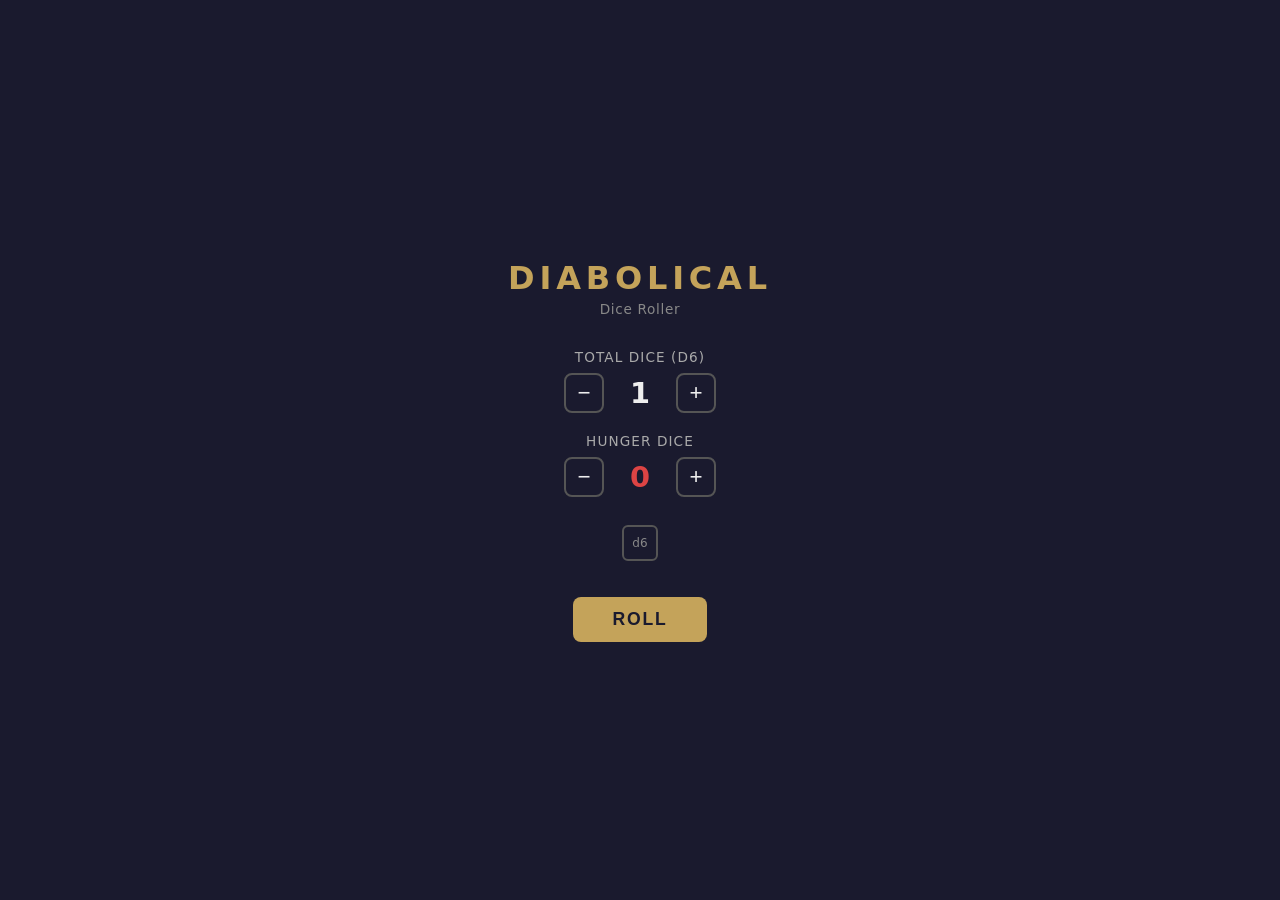
==== index.html @ 196e51a2 "Add TTRPG dice roller app Single-page dice roller with support for up to 10d6 with configurable hung" ====
<!DOCTYPE html>
<html lang="en">
<head>
<meta charset="UTF-8">
<meta name="viewport" content="width=device-width, initial-scale=1.0">
<title>DIABOLICAL - Dice Roller</title>
<style>
  *, *::before, *::after { box-sizing: border-box; margin: 0; padding: 0; }

  body {
    font-family: 'Segoe UI', system-ui, sans-serif;
    background: #1a1a2e;
    color: #eee;
    min-height: 100vh;
    display: flex;
    flex-direction: column;
    align-items: center;
    justify-content: center;
    padding: 1rem;
  }

  h1 {
    font-size: 2rem;
    letter-spacing: 0.15em;
    text-transform: uppercase;
    margin-bottom: 0.25rem;
    color: #c4a35a;
  }

  .subtitle {
    font-size: 0.85rem;
    color: #888;
    margin-bottom: 2rem;
    letter-spacing: 0.05em;
  }

  /* ---- Setup controls ---- */
  #setup {
    display: flex;
    flex-direction: column;
    align-items: center;
    gap: 1.25rem;
    width: 100%;
    max-width: 400px;
  }

  .control-group {
    width: 100%;
    text-align: center;
  }

  .control-group label {
    display: block;
    font-size: 0.85rem;
    text-transform: uppercase;
    letter-spacing: 0.08em;
    color: #aaa;
    margin-bottom: 0.5rem;
  }

  .stepper {
    display: flex;
    align-items: center;
    justify-content: center;
    gap: 1rem;
  }

  .stepper button {
    width: 40px;
    height: 40px;
    border: 2px solid #555;
    border-radius: 8px;
    background: transparent;
    color: #eee;
    font-size: 1.4rem;
    cursor: pointer;
    transition: border-color 0.15s, background 0.15s;
    display: flex;
    align-items: center;
    justify-content: center;
  }
  .stepper button:hover { border-color: #c4a35a; background: rgba(196,163,90,0.1); }

  .stepper .value {
    font-size: 1.8rem;
    min-width: 2ch;
    text-align: center;
    font-weight: bold;
  }

  .stepper .value.hunger { color: #d44; }

  .dice-preview {
    display: flex;
    gap: 0.5rem;
    justify-content: center;
    flex-wrap: wrap;
    min-height: 44px;
    margin-top: 0.5rem;
  }

  .preview-die {
    width: 36px;
    height: 36px;
    border: 2px solid #555;
    border-radius: 6px;
    display: flex;
    align-items: center;
    justify-content: center;
    font-size: 0.75rem;
    color: #888;
    transition: border-color 0.2s, color 0.2s;
  }
  .preview-die.hunger {
    border-color: #d44;
    color: #d44;
  }

  #roll-btn {
    margin-top: 0.5rem;
    padding: 0.75rem 2.5rem;
    border: none;
    border-radius: 8px;
    background: #c4a35a;
    color: #1a1a2e;
    font-size: 1.1rem;
    font-weight: 700;
    text-transform: uppercase;
    letter-spacing: 0.1em;
    cursor: pointer;
    transition: background 0.15s, transform 0.1s;
  }
  #roll-btn:hover { background: #d4b36a; }
  #roll-btn:active { transform: scale(0.97); }
  #roll-btn:disabled { opacity: 0.4; cursor: default; }

  /* ---- Results ---- */
  #results {
    display: none;
    flex-direction: column;
    align-items: center;
    gap: 1.25rem;
    width: 100%;
    max-width: 500px;
  }

  .results-info {
    font-size: 0.85rem;
    color: #888;
    text-align: center;
  }

  .dice-tray {
    display: flex;
    gap: 0.75rem;
    justify-content: center;
    flex-wrap: wrap;
  }

  .die {
    width: 60px;
    height: 60px;
    border: 3px solid #555;
    border-radius: 10px;
    display: flex;
    align-items: center;
    justify-content: center;
    font-size: 1.8rem;
    font-weight: 700;
    cursor: pointer;
    transition: transform 0.15s, border-color 0.15s, box-shadow 0.15s;
    user-select: none;
    position: relative;
  }

  .die:hover:not(.hunger):not(.rolling) {
    transform: translateY(-3px);
    box-shadow: 0 4px 12px rgba(196,163,90,0.3);
    border-color: #c4a35a;
  }

  .die.hunger {
    border-color: #d44;
    cursor: not-allowed;
  }

  .die.hunger::after {
    content: '';
    position: absolute;
    inset: 0;
    border-radius: 7px;
    background: rgba(221, 68, 68, 0.08);
  }

  /* Result highlighting */
  .die.success {
    color: #4caf50;
    border-color: #4caf50;
    text-shadow: 0 0 8px rgba(76,175,80,0.5);
  }

  .die.hunger.success {
    color: #4caf50;
    border-color: #d44;
    text-shadow: 0 0 8px rgba(76,175,80,0.5);
  }

  .die.bestial {
    color: #ff3333;
    border-color: #ff3333;
    text-shadow: 0 0 8px rgba(255,51,51,0.5);
  }

  .die.hunger.bestial {
    border-color: #ff3333;
  }

  .die.normal-result {
    color: #ccc;
  }

  /* Roll animation */
  @keyframes tumble {
    0%   { transform: rotateZ(0deg)   scale(1);   }
    25%  { transform: rotateZ(90deg)  scale(1.1);  }
    50%  { transform: rotateZ(180deg) scale(1);    }
    75%  { transform: rotateZ(270deg) scale(1.1);  }
    100% { transform: rotateZ(360deg) scale(1);    }
  }

  .die.rolling {
    animation: tumble 0.4s ease-in-out;
    pointer-events: none;
  }

  .summary {
    text-align: center;
    font-size: 1rem;
    line-height: 1.6;
  }
  .summary .successes { color: #4caf50; font-weight: 700; font-size: 1.2rem; }

  #reset-btn {
    padding: 0.6rem 2rem;
    border: 2px solid #555;
    border-radius: 8px;
    background: transparent;
    color: #ccc;
    font-size: 0.95rem;
    cursor: pointer;
    transition: border-color 0.15s, color 0.15s;
    text-transform: uppercase;
    letter-spacing: 0.08em;
  }
  #reset-btn:hover { border-color: #c4a35a; color: #c4a35a; }
</style>
</head>
<body>

<h1>Diabolical</h1>
<p class="subtitle">Dice Roller</p>

<!-- Setup Screen -->
<div id="setup">
  <div class="control-group">
    <label>Total Dice (d6)</label>
    <div class="stepper">
      <button onclick="adjustTotal(-1)">&#8722;</button>
      <span class="value" id="total-val">1</span>
      <button onclick="adjustTotal(1)">+</button>
    </div>
  </div>

  <div class="control-group">
    <label>Hunger Dice</label>
    <div class="stepper">
      <button onclick="adjustHunger(-1)">&#8722;</button>
      <span class="value hunger" id="hunger-val">0</span>
      <button onclick="adjustHunger(1)">+</button>
    </div>
  </div>

  <div class="dice-preview" id="dice-preview"></div>

  <button id="roll-btn" onclick="rollDice()">Roll</button>
</div>

<!-- Results Screen -->
<div id="results">
  <div class="results-info">Click a die to reroll it. <span style="color:#d44;">Hunger dice</span> cannot be rerolled.</div>
  <div class="dice-tray" id="dice-tray"></div>
  <div class="summary" id="summary"></div>
  <button id="reset-btn" onclick="resetToSetup()">New Roll</button>
</div>

<script>
  let totalDice = 1;
  let hungerDice = 0;
  let diceResults = []; // { value, isHunger }

  function adjustTotal(delta) {
    totalDice = Math.max(1, Math.min(10, totalDice + delta));
    if (hungerDice > totalDice) hungerDice = totalDice;
    updateSetupUI();
  }

  function adjustHunger(delta) {
    hungerDice = Math.max(0, Math.min(totalDice, hungerDice + delta));
    updateSetupUI();
  }

  function updateSetupUI() {
    document.getElementById('total-val').textContent = totalDice;
    document.getElementById('hunger-val').textContent = hungerDice;

    const preview = document.getElementById('dice-preview');
    preview.innerHTML = '';
    const normalCount = totalDice - hungerDice;
    for (let i = 0; i < normalCount; i++) {
      const d = document.createElement('div');
      d.className = 'preview-die';
      d.textContent = 'd6';
      preview.appendChild(d);
    }
    for (let i = 0; i < hungerDice; i++) {
      const d = document.createElement('div');
      d.className = 'preview-die hunger';
      d.textContent = 'd6';
      preview.appendChild(d);
    }
  }

  function rollValue() {
    return Math.floor(Math.random() * 6) + 1;
  }

  function rollDice() {
    diceResults = [];
    const normalCount = totalDice - hungerDice;
    for (let i = 0; i < normalCount; i++) {
      diceResults.push({ value: rollValue(), isHunger: false });
    }
    for (let i = 0; i < hungerDice; i++) {
      diceResults.push({ value: rollValue(), isHunger: true });
    }

    document.getElementById('setup').style.display = 'none';
    document.getElementById('results').style.display = 'flex';
    renderResults(true);
  }

  function renderResults(animate) {
    const tray = document.getElementById('dice-tray');
    tray.innerHTML = '';

    diceResults.forEach((die, idx) => {
      const el = document.createElement('div');
      el.className = 'die';
      el.textContent = die.value;

      if (die.isHunger) el.classList.add('hunger');

      // Highlight based on value
      if (die.value >= 5) {
        el.classList.add('success');
      } else if (die.value === 1) {
        el.classList.add('bestial');
      } else {
        el.classList.add('normal-result');
      }

      if (animate) el.classList.add('rolling');

      if (!die.isHunger) {
        el.addEventListener('click', () => rerollDie(idx));
      }

      tray.appendChild(el);
    });

    if (animate) {
      setTimeout(() => {
        tray.querySelectorAll('.rolling').forEach(el => el.classList.remove('rolling'));
      }, 400);
    }

    updateSummary();
  }

  function rerollDie(idx) {
    const die = diceResults[idx];
    if (die.isHunger) return;

    die.value = rollValue();

    // Re-render just that die with animation
    const tray = document.getElementById('dice-tray');
    const el = tray.children[idx];
    el.textContent = die.value;
    el.className = 'die';

    if (die.value >= 5) {
      el.classList.add('success');
    } else if (die.value === 1) {
      el.classList.add('bestial');
    } else {
      el.classList.add('normal-result');
    }

    el.classList.add('rolling');
    setTimeout(() => el.classList.remove('rolling'), 400);

    updateSummary();
  }

  function updateSummary() {
    const successes = diceResults.filter(d => d.value >= 5).length;
    const ones = diceResults.filter(d => d.value === 1).length;
    const hungerOnes = diceResults.filter(d => d.isHunger && d.value === 1).length;

    let html = `<span class="successes">${successes} ${successes === 1 ? 'Success' : 'Successes'}</span>`;
    if (ones > 0) {
      html += `<br><span style="color:#ff3333;">${ones} ${ones === 1 ? 'one' : 'ones'} rolled</span>`;
    }
    if (hungerOnes > 0) {
      html += ` <span style="color:#ff3333;">(${hungerOnes} on hunger)</span>`;
    }

    document.getElementById('summary').innerHTML = html;
  }

  function resetToSetup() {
    document.getElementById('results').style.display = 'none';
    document.getElementById('setup').style.display = 'flex';
    diceResults = [];
  }

  // Initial render
  updateSetupUI();
</script>

</body>
</html>
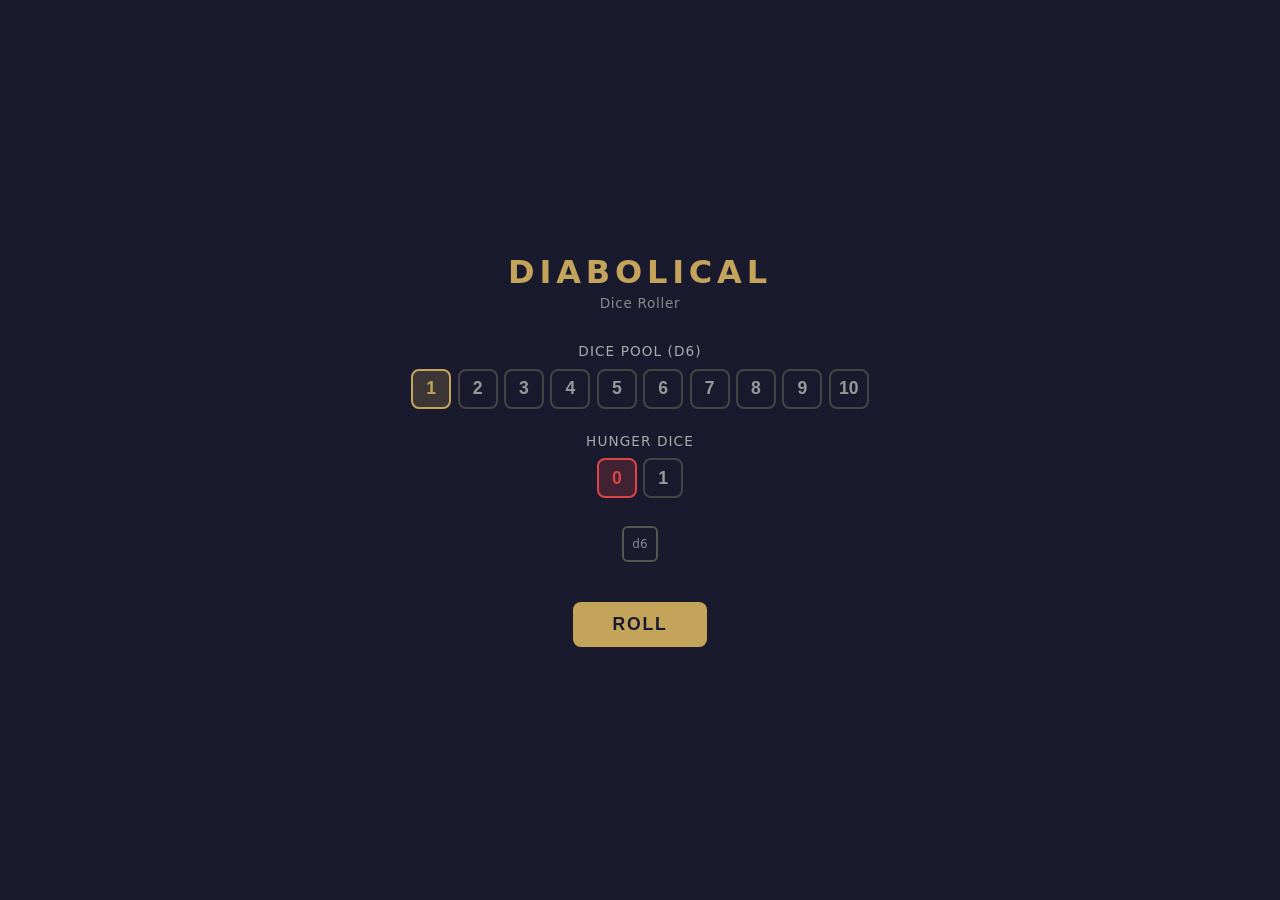
==== commit 18553ed6: "Improve dice selection UX and hunger dice visibility Replace +/- steppers with numbered button rows " ====
--- a/index.html
+++ b/index.html
@@ -39,9 +39,9 @@
     display: flex;
     flex-direction: column;
     align-items: center;
-    gap: 1.25rem;
+    gap: 1.5rem;
     width: 100%;
-    max-width: 400px;
+    max-width: 480px;
   }
 
   .control-group {
@@ -55,40 +55,54 @@
     text-transform: uppercase;
     letter-spacing: 0.08em;
     color: #aaa;
-    margin-bottom: 0.5rem;
-  }
-
-  .stepper {
-    display: flex;
-    align-items: center;
-    justify-content: center;
-    gap: 1rem;
-  }
-
-  .stepper button {
+    margin-bottom: 0.6rem;
+  }
+
+  .picker-row {
+    display: flex;
+    gap: 0.4rem;
+    justify-content: center;
+    flex-wrap: wrap;
+  }
+
+  .picker-btn {
     width: 40px;
     height: 40px;
-    border: 2px solid #555;
+    border: 2px solid #444;
     border-radius: 8px;
     background: transparent;
+    color: #999;
+    font-size: 1.1rem;
+    font-weight: 600;
+    cursor: pointer;
+    transition: border-color 0.15s, background 0.15s, color 0.15s;
+    display: flex;
+    align-items: center;
+    justify-content: center;
+  }
+  .picker-btn:hover {
+    border-color: #c4a35a;
     color: #eee;
-    font-size: 1.4rem;
-    cursor: pointer;
-    transition: border-color 0.15s, background 0.15s;
-    display: flex;
-    align-items: center;
-    justify-content: center;
-  }
-  .stepper button:hover { border-color: #c4a35a; background: rgba(196,163,90,0.1); }
-
-  .stepper .value {
-    font-size: 1.8rem;
-    min-width: 2ch;
-    text-align: center;
-    font-weight: bold;
-  }
-
-  .stepper .value.hunger { color: #d44; }
+    background: rgba(196,163,90,0.1);
+  }
+  .picker-btn.selected {
+    border-color: #c4a35a;
+    background: rgba(196,163,90,0.2);
+    color: #c4a35a;
+    font-weight: 700;
+  }
+
+  .picker-btn.hunger-btn:hover {
+    border-color: #d44;
+    color: #eee;
+    background: rgba(221,68,68,0.1);
+  }
+  .picker-btn.hunger-btn.selected {
+    border-color: #d44;
+    background: rgba(221,68,68,0.2);
+    color: #d44;
+    font-weight: 700;
+  }
 
   .dice-preview {
     display: flex;
@@ -96,7 +110,7 @@
     justify-content: center;
     flex-wrap: wrap;
     min-height: 44px;
-    margin-top: 0.5rem;
+    margin-top: 0.25rem;
   }
 
   .preview-die {
@@ -109,10 +123,11 @@
     justify-content: center;
     font-size: 0.75rem;
     color: #888;
-    transition: border-color 0.2s, color 0.2s;
+    transition: border-color 0.2s, color 0.2s, background 0.2s;
   }
   .preview-die.hunger {
     border-color: #d44;
+    background: rgba(221,68,68,0.15);
     color: #d44;
   }
 
@@ -179,17 +194,11 @@
     border-color: #c4a35a;
   }
 
+  /* Hunger dice: solid red background */
   .die.hunger {
-    border-color: #d44;
+    border-color: #b22;
+    background: #c0392b;
     cursor: not-allowed;
-  }
-
-  .die.hunger::after {
-    content: '';
-    position: absolute;
-    inset: 0;
-    border-radius: 7px;
-    background: rgba(221, 68, 68, 0.08);
   }
 
   /* Result highlighting */
@@ -201,8 +210,9 @@
 
   .die.hunger.success {
     color: #4caf50;
-    border-color: #d44;
-    text-shadow: 0 0 8px rgba(76,175,80,0.5);
+    border-color: #b22;
+    background: #c0392b;
+    text-shadow: 0 0 8px rgba(76,175,80,0.6);
   }
 
   .die.bestial {
@@ -212,11 +222,20 @@
   }
 
   .die.hunger.bestial {
+    color: #1a1a2e;
     border-color: #ff3333;
+    background: #c0392b;
+    text-shadow: none;
   }
 
   .die.normal-result {
     color: #ccc;
+  }
+
+  .die.hunger.normal-result {
+    color: #1a1a2e;
+    background: #c0392b;
+    border-color: #b22;
   }
 
   /* Roll animation */
@@ -263,21 +282,13 @@
 <!-- Setup Screen -->
 <div id="setup">
   <div class="control-group">
-    <label>Total Dice (d6)</label>
-    <div class="stepper">
-      <button onclick="adjustTotal(-1)">&#8722;</button>
-      <span class="value" id="total-val">1</span>
-      <button onclick="adjustTotal(1)">+</button>
-    </div>
+    <label>Dice Pool (d6)</label>
+    <div class="picker-row" id="total-picker"></div>
   </div>
 
   <div class="control-group">
     <label>Hunger Dice</label>
-    <div class="stepper">
-      <button onclick="adjustHunger(-1)">&#8722;</button>
-      <span class="value hunger" id="hunger-val">0</span>
-      <button onclick="adjustHunger(1)">+</button>
-    </div>
+    <div class="picker-row" id="hunger-picker"></div>
   </div>
 
   <div class="dice-preview" id="dice-preview"></div>
@@ -298,20 +309,44 @@
   let hungerDice = 0;
   let diceResults = []; // { value, isHunger }
 
-  function adjustTotal(delta) {
-    totalDice = Math.max(1, Math.min(10, totalDice + delta));
+  function buildPickers() {
+    const totalPicker = document.getElementById('total-picker');
+    const hungerPicker = document.getElementById('hunger-picker');
+    totalPicker.innerHTML = '';
+    hungerPicker.innerHTML = '';
+
+    for (let i = 1; i <= 10; i++) {
+      const btn = document.createElement('button');
+      btn.className = 'picker-btn';
+      btn.textContent = i;
+      if (i === totalDice) btn.classList.add('selected');
+      btn.addEventListener('click', () => setTotal(i));
+      totalPicker.appendChild(btn);
+    }
+
+    for (let i = 0; i <= totalDice; i++) {
+      const btn = document.createElement('button');
+      btn.className = 'picker-btn hunger-btn';
+      btn.textContent = i;
+      if (i === hungerDice) btn.classList.add('selected');
+      btn.addEventListener('click', () => setHunger(i));
+      hungerPicker.appendChild(btn);
+    }
+  }
+
+  function setTotal(n) {
+    totalDice = n;
     if (hungerDice > totalDice) hungerDice = totalDice;
     updateSetupUI();
   }
 
-  function adjustHunger(delta) {
-    hungerDice = Math.max(0, Math.min(totalDice, hungerDice + delta));
+  function setHunger(n) {
+    hungerDice = n;
     updateSetupUI();
   }
 
   function updateSetupUI() {
-    document.getElementById('total-val').textContent = totalDice;
-    document.getElementById('hunger-val').textContent = hungerDice;
+    buildPickers();
 
     const preview = document.getElementById('dice-preview');
     preview.innerHTML = '';
@@ -349,55 +384,8 @@
     renderResults(true);
   }
 
-  function renderResults(animate) {
-    const tray = document.getElementById('dice-tray');
-    tray.innerHTML = '';
-
-    diceResults.forEach((die, idx) => {
-      const el = document.createElement('div');
-      el.className = 'die';
-      el.textContent = die.value;
-
-      if (die.isHunger) el.classList.add('hunger');
-
-      // Highlight based on value
-      if (die.value >= 5) {
-        el.classList.add('success');
-      } else if (die.value === 1) {
-        el.classList.add('bestial');
-      } else {
-        el.classList.add('normal-result');
-      }
-
-      if (animate) el.classList.add('rolling');
-
-      if (!die.isHunger) {
-        el.addEventListener('click', () => rerollDie(idx));
-      }
-
-      tray.appendChild(el);
-    });
-
-    if (animate) {
-      setTimeout(() => {
-        tray.querySelectorAll('.rolling').forEach(el => el.classList.remove('rolling'));
-      }, 400);
-    }
-
-    updateSummary();
-  }
-
-  function rerollDie(idx) {
-    const die = diceResults[idx];
-    if (die.isHunger) return;
-
-    die.value = rollValue();
-
-    // Re-render just that die with animation
-    const tray = document.getElementById('dice-tray');
-    const el = tray.children[idx];
-    el.textContent = die.value;
-    el.className = 'die';
+  function applyDieClasses(el, die) {
+    if (die.isHunger) el.classList.add('hunger');
 
     if (die.value >= 5) {
       el.classList.add('success');
@@ -406,6 +394,49 @@
     } else {
       el.classList.add('normal-result');
     }
+  }
+
+  function renderResults(animate) {
+    const tray = document.getElementById('dice-tray');
+    tray.innerHTML = '';
+
+    diceResults.forEach((die, idx) => {
+      const el = document.createElement('div');
+      el.className = 'die';
+      el.textContent = die.value;
+
+      applyDieClasses(el, die);
+
+      if (animate) el.classList.add('rolling');
+
+      if (!die.isHunger) {
+        el.addEventListener('click', () => rerollDie(idx));
+      }
+
+      tray.appendChild(el);
+    });
+
+    if (animate) {
+      setTimeout(() => {
+        tray.querySelectorAll('.rolling').forEach(el => el.classList.remove('rolling'));
+      }, 400);
+    }
+
+    updateSummary();
+  }
+
+  function rerollDie(idx) {
+    const die = diceResults[idx];
+    if (die.isHunger) return;
+
+    die.value = rollValue();
+
+    const tray = document.getElementById('dice-tray');
+    const el = tray.children[idx];
+    el.textContent = die.value;
+    el.className = 'die';
+
+    applyDieClasses(el, die);
 
     el.classList.add('rolling');
     setTimeout(() => el.classList.remove('rolling'), 400);
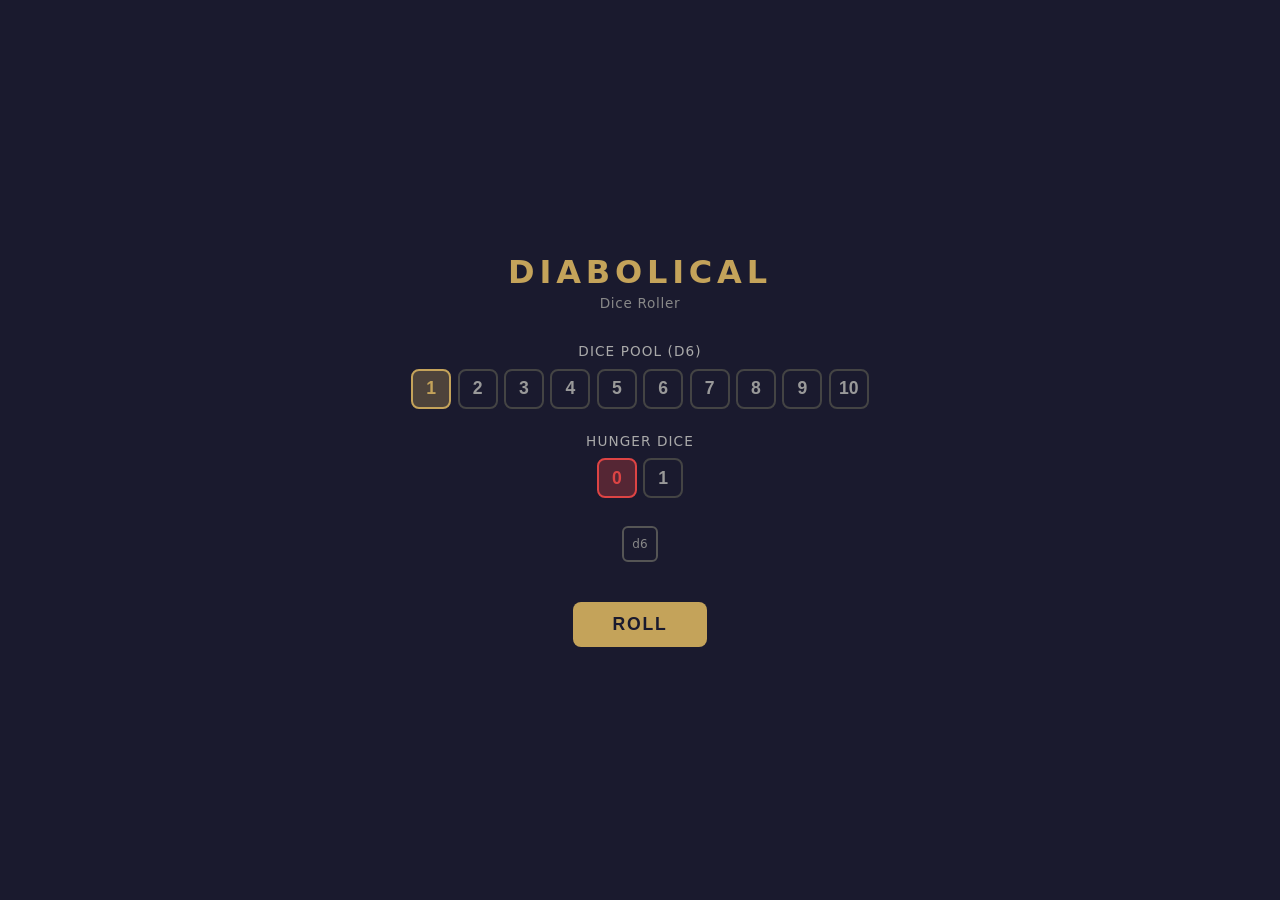
==== commit 7a63e582: "Net successes, hunger cap of 5, bar-fill picker style Successes now calculated as hits (5/6) minus m" ====
--- a/index.html
+++ b/index.html
@@ -85,9 +85,14 @@
     color: #eee;
     background: rgba(196,163,90,0.1);
   }
+  .picker-btn.filled {
+    border-color: #c4a35a;
+    background: rgba(196,163,90,0.15);
+    color: #c4a35a;
+  }
   .picker-btn.selected {
     border-color: #c4a35a;
-    background: rgba(196,163,90,0.2);
+    background: rgba(196,163,90,0.3);
     color: #c4a35a;
     font-weight: 700;
   }
@@ -97,9 +102,14 @@
     color: #eee;
     background: rgba(221,68,68,0.1);
   }
+  .picker-btn.hunger-btn.filled {
+    border-color: #d44;
+    background: rgba(221,68,68,0.15);
+    color: #d44;
+  }
   .picker-btn.hunger-btn.selected {
     border-color: #d44;
-    background: rgba(221,68,68,0.2);
+    background: rgba(221,68,68,0.3);
     color: #d44;
     font-weight: 700;
   }
@@ -319,15 +329,18 @@
       const btn = document.createElement('button');
       btn.className = 'picker-btn';
       btn.textContent = i;
+      if (i < totalDice) btn.classList.add('filled');
       if (i === totalDice) btn.classList.add('selected');
       btn.addEventListener('click', () => setTotal(i));
       totalPicker.appendChild(btn);
     }
 
-    for (let i = 0; i <= totalDice; i++) {
+    const maxHunger = Math.min(5, totalDice);
+    for (let i = 0; i <= maxHunger; i++) {
       const btn = document.createElement('button');
       btn.className = 'picker-btn hunger-btn';
       btn.textContent = i;
+      if (i > 0 && i < hungerDice) btn.classList.add('filled');
       if (i === hungerDice) btn.classList.add('selected');
       btn.addEventListener('click', () => setHunger(i));
       hungerPicker.appendChild(btn);
@@ -336,7 +349,8 @@
 
   function setTotal(n) {
     totalDice = n;
-    if (hungerDice > totalDice) hungerDice = totalDice;
+    const maxHunger = Math.min(5, totalDice);
+    if (hungerDice > maxHunger) hungerDice = maxHunger;
     updateSetupUI();
   }
 
@@ -445,16 +459,18 @@
   }
 
   function updateSummary() {
-    const successes = diceResults.filter(d => d.value >= 5).length;
-    const ones = diceResults.filter(d => d.value === 1).length;
+    const hits = diceResults.filter(d => d.value >= 5).length;
+    const misses = diceResults.filter(d => d.value === 1).length;
+    const net = Math.max(0, hits - misses);
     const hungerOnes = diceResults.filter(d => d.isHunger && d.value === 1).length;
 
-    let html = `<span class="successes">${successes} ${successes === 1 ? 'Success' : 'Successes'}</span>`;
-    if (ones > 0) {
-      html += `<br><span style="color:#ff3333;">${ones} ${ones === 1 ? 'one' : 'ones'} rolled</span>`;
+    let html = `<span class="successes">${net} Net ${net === 1 ? 'Success' : 'Successes'}</span>`;
+    html += `<br><span style="color:#aaa;">${hits} ${hits === 1 ? 'hit' : 'hits'}</span>`;
+    if (misses > 0) {
+      html += ` <span style="color:#ff3333;">&#8722; ${misses} ${misses === 1 ? 'miss' : 'misses'}</span>`;
     }
     if (hungerOnes > 0) {
-      html += ` <span style="color:#ff3333;">(${hungerOnes} on hunger)</span>`;
+      html += `<br><span style="color:#ff3333;">(${hungerOnes} on hunger)</span>`;
     }
 
     document.getElementById('summary').innerHTML = html;
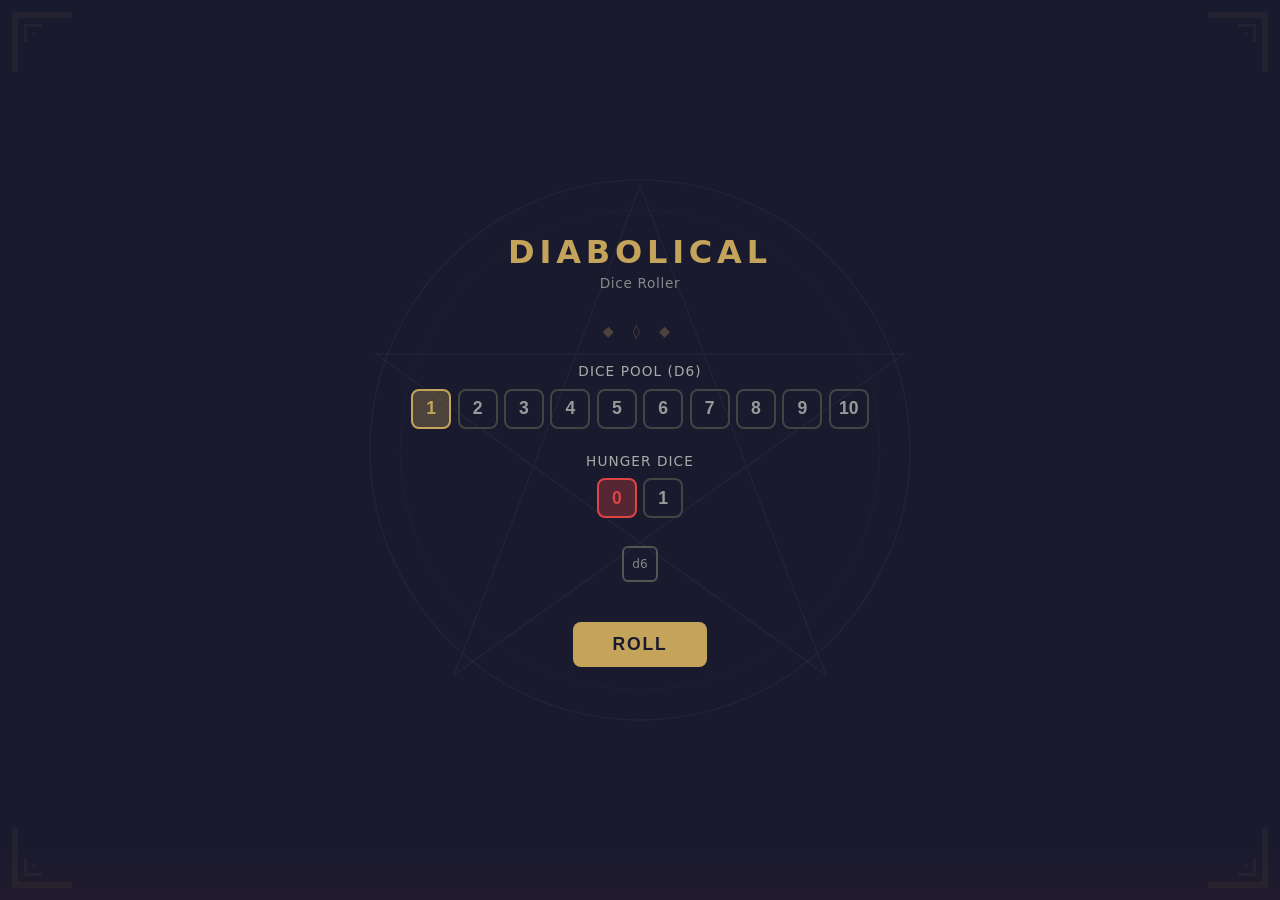
==== commit c3cf0e1b: "Show net misses when negative, add devilish background imagery Summary now displays "N Net Misses" i" ====
--- a/index.html
+++ b/index.html
@@ -17,7 +17,39 @@
     align-items: center;
     justify-content: center;
     padding: 1rem;
-  }
+    position: relative;
+    overflow: hidden;
+  }
+
+  /* Background pentagram watermark */
+  body::before {
+    content: '';
+    position: fixed;
+    top: 50%;
+    left: 50%;
+    width: 600px;
+    height: 600px;
+    transform: translate(-50%, -50%);
+    background: url("data:image/svg+xml,%3Csvg xmlns='http://www.w3.org/2000/svg' viewBox='0 0 200 200'%3E%3Ccircle cx='100' cy='100' r='90' fill='none' stroke='%23ffffff' stroke-width='0.5' opacity='0.04'/%3E%3Ccircle cx='100' cy='100' r='80' fill='none' stroke='%23ffffff' stroke-width='0.3' opacity='0.03'/%3E%3Cpolygon points='100,12 38,175 188,68 12,68 162,175' fill='none' stroke='%23ffffff' stroke-width='0.5' opacity='0.04'/%3E%3C/svg%3E") center/contain no-repeat;
+    pointer-events: none;
+    z-index: 0;
+  }
+
+  /* Subtle flame flicker at very bottom */
+  body::after {
+    content: '';
+    position: fixed;
+    bottom: -20px;
+    left: 0;
+    right: 0;
+    height: 80px;
+    background: linear-gradient(to top, rgba(192,57,43,0.08), rgba(192,57,43,0.03) 40%, transparent);
+    pointer-events: none;
+    z-index: 0;
+  }
+
+  /* Ensure all content is above the watermark */
+  body > * { position: relative; z-index: 1; }
 
   h1 {
     font-size: 2rem;
@@ -32,6 +64,15 @@
     color: #888;
     margin-bottom: 2rem;
     letter-spacing: 0.05em;
+  }
+
+  /* Decorative separator */
+  .ornament {
+    color: #c4a35a;
+    opacity: 0.3;
+    font-size: 0.9rem;
+    letter-spacing: 0.5em;
+    margin-bottom: 1.5rem;
   }
 
   /* ---- Setup controls ---- */
@@ -267,7 +308,9 @@
     font-size: 1rem;
     line-height: 1.6;
   }
-  .summary .successes { color: #4caf50; font-weight: 700; font-size: 1.2rem; }
+  .summary .net-positive { color: #4caf50; font-weight: 700; font-size: 1.2rem; }
+  .summary .net-zero { color: #aaa; font-weight: 700; font-size: 1.2rem; }
+  .summary .net-negative { color: #ff3333; font-weight: 700; font-size: 1.2rem; }
 
   #reset-btn {
     padding: 0.6rem 2rem;
@@ -282,12 +325,34 @@
     letter-spacing: 0.08em;
   }
   #reset-btn:hover { border-color: #c4a35a; color: #c4a35a; }
+
+  /* Decorative corner flourishes */
+  .corner {
+    position: fixed;
+    width: 60px;
+    height: 60px;
+    opacity: 0.06;
+    pointer-events: none;
+    z-index: 0;
+  }
+  .corner svg { width: 100%; height: 100%; }
+  .corner-tl { top: 12px; left: 12px; }
+  .corner-tr { top: 12px; right: 12px; transform: scaleX(-1); }
+  .corner-bl { bottom: 12px; left: 12px; transform: scaleY(-1); }
+  .corner-br { bottom: 12px; right: 12px; transform: scale(-1,-1); }
 </style>
 </head>
 <body>
 
+<!-- Corner flourishes -->
+<div class="corner corner-tl"><svg viewBox="0 0 60 60"><path d="M0,0 L60,0 L60,6 L6,6 L6,60 L0,60 Z" fill="#c4a35a"/><path d="M12,12 L30,12 L30,15 L15,15 L15,30 L12,30 Z" fill="#c4a35a"/><circle cx="22" cy="22" r="2" fill="#c4a35a"/></svg></div>
+<div class="corner corner-tr"><svg viewBox="0 0 60 60"><path d="M0,0 L60,0 L60,6 L6,6 L6,60 L0,60 Z" fill="#c4a35a"/><path d="M12,12 L30,12 L30,15 L15,15 L15,30 L12,30 Z" fill="#c4a35a"/><circle cx="22" cy="22" r="2" fill="#c4a35a"/></svg></div>
+<div class="corner corner-bl"><svg viewBox="0 0 60 60"><path d="M0,0 L60,0 L60,6 L6,6 L6,60 L0,60 Z" fill="#c4a35a"/><path d="M12,12 L30,12 L30,15 L15,15 L15,30 L12,30 Z" fill="#c4a35a"/><circle cx="22" cy="22" r="2" fill="#c4a35a"/></svg></div>
+<div class="corner corner-br"><svg viewBox="0 0 60 60"><path d="M0,0 L60,0 L60,6 L6,6 L6,60 L0,60 Z" fill="#c4a35a"/><path d="M12,12 L30,12 L30,15 L15,15 L15,30 L12,30 Z" fill="#c4a35a"/><circle cx="22" cy="22" r="2" fill="#c4a35a"/></svg></div>
+
 <h1>Diabolical</h1>
 <p class="subtitle">Dice Roller</p>
+<div class="ornament">&#9670; &#9674; &#9670;</div>
 
 <!-- Setup Screen -->
 <div id="setup">
@@ -461,10 +526,22 @@
   function updateSummary() {
     const hits = diceResults.filter(d => d.value >= 5).length;
     const misses = diceResults.filter(d => d.value === 1).length;
-    const net = Math.max(0, hits - misses);
+    const net = hits - misses;
     const hungerOnes = diceResults.filter(d => d.isHunger && d.value === 1).length;
 
-    let html = `<span class="successes">${net} Net ${net === 1 ? 'Success' : 'Successes'}</span>`;
+    let netClass, netLabel;
+    if (net > 0) {
+      netClass = 'net-positive';
+      netLabel = `${net} Net ${net === 1 ? 'Success' : 'Successes'}`;
+    } else if (net === 0) {
+      netClass = 'net-zero';
+      netLabel = '0 Net Successes';
+    } else {
+      netClass = 'net-negative';
+      netLabel = `${Math.abs(net)} Net ${Math.abs(net) === 1 ? 'Miss' : 'Misses'}`;
+    }
+
+    let html = `<span class="${netClass}">${netLabel}</span>`;
     html += `<br><span style="color:#aaa;">${hits} ${hits === 1 ? 'hit' : 'hits'}</span>`;
     if (misses > 0) {
       html += ` <span style="color:#ff3333;">&#8722; ${misses} ${misses === 1 ? 'miss' : 'misses'}</span>`;
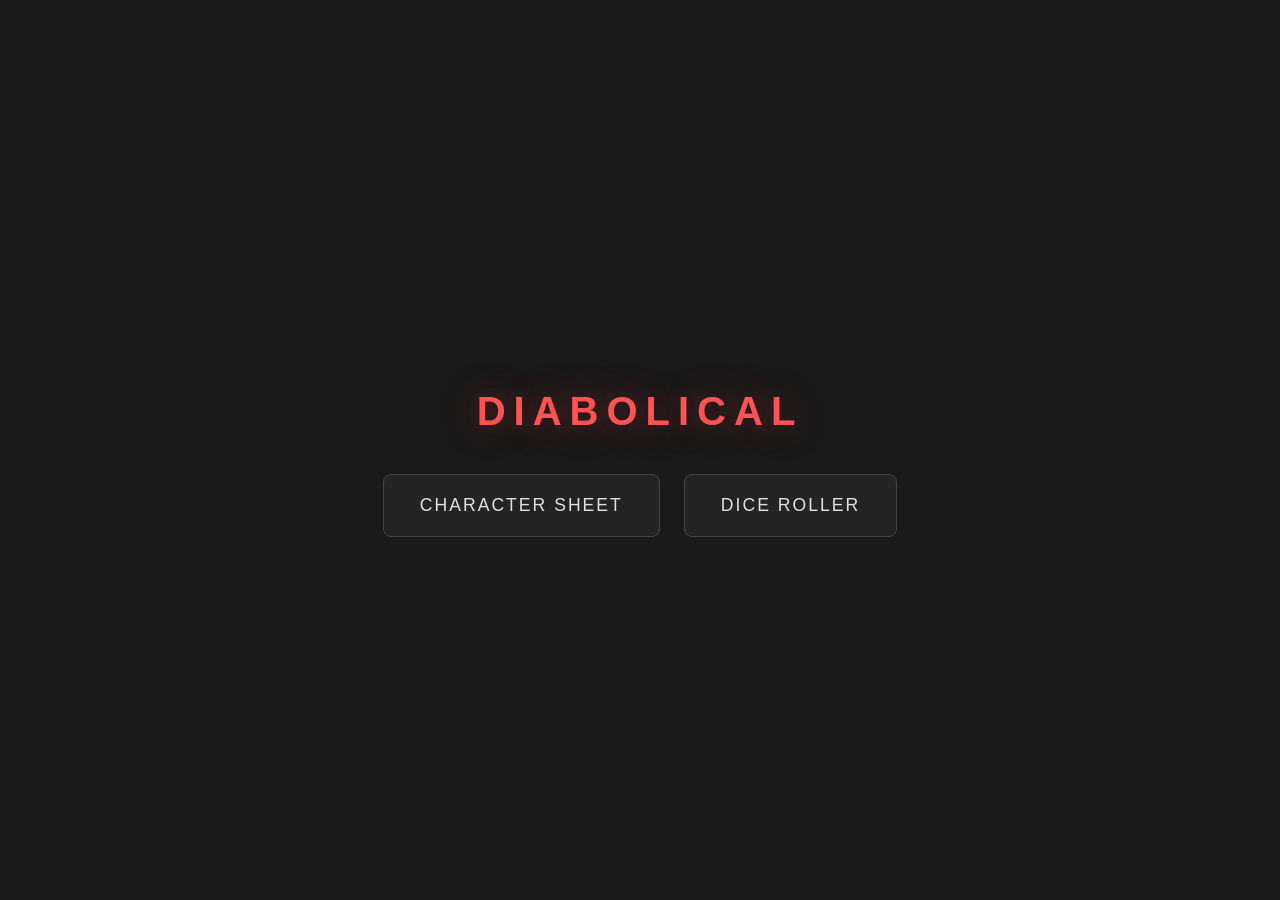
==== commit a680b88a: "Add DIABOLICAL character sheet app with four-tab layout Single-page character sheet with localStorag" ====
--- a/index.html
+++ b/index.html
@@ -3,565 +3,49 @@
 <head>
 <meta charset="UTF-8">
 <meta name="viewport" content="width=device-width, initial-scale=1.0">
-<title>DIABOLICAL - Dice Roller</title>
+<title>DIABOLICAL</title>
 <style>
-  *, *::before, *::after { box-sizing: border-box; margin: 0; padding: 0; }
-
   body {
-    font-family: 'Segoe UI', system-ui, sans-serif;
-    background: #1a1a2e;
-    color: #eee;
-    min-height: 100vh;
+    font-family: 'Segoe UI', Tahoma, Geneva, Verdana, sans-serif;
+    background: #1a1a1a;
+    color: #e0e0e0;
     display: flex;
     flex-direction: column;
     align-items: center;
     justify-content: center;
-    padding: 1rem;
-    position: relative;
-    overflow: hidden;
+    min-height: 100vh;
+    margin: 0;
   }
-
-  /* Background pentagram watermark */
-  body::before {
-    content: '';
-    position: fixed;
-    top: 50%;
-    left: 50%;
-    width: 600px;
-    height: 600px;
-    transform: translate(-50%, -50%);
-    background: url("data:image/svg+xml,%3Csvg xmlns='http://www.w3.org/2000/svg' viewBox='0 0 200 200'%3E%3Ccircle cx='100' cy='100' r='90' fill='none' stroke='%23ffffff' stroke-width='0.5' opacity='0.04'/%3E%3Ccircle cx='100' cy='100' r='80' fill='none' stroke='%23ffffff' stroke-width='0.3' opacity='0.03'/%3E%3Cpolygon points='100,12 38,175 188,68 12,68 162,175' fill='none' stroke='%23ffffff' stroke-width='0.5' opacity='0.04'/%3E%3C/svg%3E") center/contain no-repeat;
-    pointer-events: none;
-    z-index: 0;
+  h1 {
+    font-size: 2.5rem;
+    letter-spacing: 8px;
+    text-transform: uppercase;
+    color: #ff5252;
+    text-shadow: 0 0 30px rgba(198,40,40,0.5);
+    margin-bottom: 40px;
   }
-
-  /* Subtle flame flicker at very bottom */
-  body::after {
-    content: '';
-    position: fixed;
-    bottom: -20px;
-    left: 0;
-    right: 0;
-    height: 80px;
-    background: linear-gradient(to top, rgba(192,57,43,0.08), rgba(192,57,43,0.03) 40%, transparent);
-    pointer-events: none;
-    z-index: 0;
+  .links { display: flex; gap: 24px; }
+  a {
+    display: block;
+    background: #242424;
+    border: 1px solid #444;
+    color: #e0e0e0;
+    text-decoration: none;
+    padding: 20px 36px;
+    border-radius: 8px;
+    font-size: 1.1rem;
+    letter-spacing: 2px;
+    text-transform: uppercase;
+    transition: all 0.2s;
   }
-
-  /* Ensure all content is above the watermark */
-  body > * { position: relative; z-index: 1; }
-
-  h1 {
-    font-size: 2rem;
-    letter-spacing: 0.15em;
-    text-transform: uppercase;
-    margin-bottom: 0.25rem;
-    color: #c4a35a;
-  }
-
-  .subtitle {
-    font-size: 0.85rem;
-    color: #888;
-    margin-bottom: 2rem;
-    letter-spacing: 0.05em;
-  }
-
-  /* Decorative separator */
-  .ornament {
-    color: #c4a35a;
-    opacity: 0.3;
-    font-size: 0.9rem;
-    letter-spacing: 0.5em;
-    margin-bottom: 1.5rem;
-  }
-
-  /* ---- Setup controls ---- */
-  #setup {
-    display: flex;
-    flex-direction: column;
-    align-items: center;
-    gap: 1.5rem;
-    width: 100%;
-    max-width: 480px;
-  }
-
-  .control-group {
-    width: 100%;
-    text-align: center;
-  }
-
-  .control-group label {
-    display: block;
-    font-size: 0.85rem;
-    text-transform: uppercase;
-    letter-spacing: 0.08em;
-    color: #aaa;
-    margin-bottom: 0.6rem;
-  }
-
-  .picker-row {
-    display: flex;
-    gap: 0.4rem;
-    justify-content: center;
-    flex-wrap: wrap;
-  }
-
-  .picker-btn {
-    width: 40px;
-    height: 40px;
-    border: 2px solid #444;
-    border-radius: 8px;
-    background: transparent;
-    color: #999;
-    font-size: 1.1rem;
-    font-weight: 600;
-    cursor: pointer;
-    transition: border-color 0.15s, background 0.15s, color 0.15s;
-    display: flex;
-    align-items: center;
-    justify-content: center;
-  }
-  .picker-btn:hover {
-    border-color: #c4a35a;
-    color: #eee;
-    background: rgba(196,163,90,0.1);
-  }
-  .picker-btn.filled {
-    border-color: #c4a35a;
-    background: rgba(196,163,90,0.15);
-    color: #c4a35a;
-  }
-  .picker-btn.selected {
-    border-color: #c4a35a;
-    background: rgba(196,163,90,0.3);
-    color: #c4a35a;
-    font-weight: 700;
-  }
-
-  .picker-btn.hunger-btn:hover {
-    border-color: #d44;
-    color: #eee;
-    background: rgba(221,68,68,0.1);
-  }
-  .picker-btn.hunger-btn.filled {
-    border-color: #d44;
-    background: rgba(221,68,68,0.15);
-    color: #d44;
-  }
-  .picker-btn.hunger-btn.selected {
-    border-color: #d44;
-    background: rgba(221,68,68,0.3);
-    color: #d44;
-    font-weight: 700;
-  }
-
-  .dice-preview {
-    display: flex;
-    gap: 0.5rem;
-    justify-content: center;
-    flex-wrap: wrap;
-    min-height: 44px;
-    margin-top: 0.25rem;
-  }
-
-  .preview-die {
-    width: 36px;
-    height: 36px;
-    border: 2px solid #555;
-    border-radius: 6px;
-    display: flex;
-    align-items: center;
-    justify-content: center;
-    font-size: 0.75rem;
-    color: #888;
-    transition: border-color 0.2s, color 0.2s, background 0.2s;
-  }
-  .preview-die.hunger {
-    border-color: #d44;
-    background: rgba(221,68,68,0.15);
-    color: #d44;
-  }
-
-  #roll-btn {
-    margin-top: 0.5rem;
-    padding: 0.75rem 2.5rem;
-    border: none;
-    border-radius: 8px;
-    background: #c4a35a;
-    color: #1a1a2e;
-    font-size: 1.1rem;
-    font-weight: 700;
-    text-transform: uppercase;
-    letter-spacing: 0.1em;
-    cursor: pointer;
-    transition: background 0.15s, transform 0.1s;
-  }
-  #roll-btn:hover { background: #d4b36a; }
-  #roll-btn:active { transform: scale(0.97); }
-  #roll-btn:disabled { opacity: 0.4; cursor: default; }
-
-  /* ---- Results ---- */
-  #results {
-    display: none;
-    flex-direction: column;
-    align-items: center;
-    gap: 1.25rem;
-    width: 100%;
-    max-width: 500px;
-  }
-
-  .results-info {
-    font-size: 0.85rem;
-    color: #888;
-    text-align: center;
-  }
-
-  .dice-tray {
-    display: flex;
-    gap: 0.75rem;
-    justify-content: center;
-    flex-wrap: wrap;
-  }
-
-  .die {
-    width: 60px;
-    height: 60px;
-    border: 3px solid #555;
-    border-radius: 10px;
-    display: flex;
-    align-items: center;
-    justify-content: center;
-    font-size: 1.8rem;
-    font-weight: 700;
-    cursor: pointer;
-    transition: transform 0.15s, border-color 0.15s, box-shadow 0.15s;
-    user-select: none;
-    position: relative;
-  }
-
-  .die:hover:not(.hunger):not(.rolling) {
-    transform: translateY(-3px);
-    box-shadow: 0 4px 12px rgba(196,163,90,0.3);
-    border-color: #c4a35a;
-  }
-
-  /* Hunger dice: solid red background */
-  .die.hunger {
-    border-color: #b22;
-    background: #c0392b;
-    cursor: not-allowed;
-  }
-
-  /* Result highlighting */
-  .die.success {
-    color: #4caf50;
-    border-color: #4caf50;
-    text-shadow: 0 0 8px rgba(76,175,80,0.5);
-  }
-
-  .die.hunger.success {
-    color: #4caf50;
-    border-color: #b22;
-    background: #c0392b;
-    text-shadow: 0 0 8px rgba(76,175,80,0.6);
-  }
-
-  .die.bestial {
-    color: #ff3333;
-    border-color: #ff3333;
-    text-shadow: 0 0 8px rgba(255,51,51,0.5);
-  }
-
-  .die.hunger.bestial {
-    color: #1a1a2e;
-    border-color: #ff3333;
-    background: #c0392b;
-    text-shadow: none;
-  }
-
-  .die.normal-result {
-    color: #ccc;
-  }
-
-  .die.hunger.normal-result {
-    color: #1a1a2e;
-    background: #c0392b;
-    border-color: #b22;
-  }
-
-  /* Roll animation */
-  @keyframes tumble {
-    0%   { transform: rotateZ(0deg)   scale(1);   }
-    25%  { transform: rotateZ(90deg)  scale(1.1);  }
-    50%  { transform: rotateZ(180deg) scale(1);    }
-    75%  { transform: rotateZ(270deg) scale(1.1);  }
-    100% { transform: rotateZ(360deg) scale(1);    }
-  }
-
-  .die.rolling {
-    animation: tumble 0.4s ease-in-out;
-    pointer-events: none;
-  }
-
-  .summary {
-    text-align: center;
-    font-size: 1rem;
-    line-height: 1.6;
-  }
-  .summary .net-positive { color: #4caf50; font-weight: 700; font-size: 1.2rem; }
-  .summary .net-zero { color: #aaa; font-weight: 700; font-size: 1.2rem; }
-  .summary .net-negative { color: #ff3333; font-weight: 700; font-size: 1.2rem; }
-
-  #reset-btn {
-    padding: 0.6rem 2rem;
-    border: 2px solid #555;
-    border-radius: 8px;
-    background: transparent;
-    color: #ccc;
-    font-size: 0.95rem;
-    cursor: pointer;
-    transition: border-color 0.15s, color 0.15s;
-    text-transform: uppercase;
-    letter-spacing: 0.08em;
-  }
-  #reset-btn:hover { border-color: #c4a35a; color: #c4a35a; }
-
-  /* Decorative corner flourishes */
-  .corner {
-    position: fixed;
-    width: 60px;
-    height: 60px;
-    opacity: 0.06;
-    pointer-events: none;
-    z-index: 0;
-  }
-  .corner svg { width: 100%; height: 100%; }
-  .corner-tl { top: 12px; left: 12px; }
-  .corner-tr { top: 12px; right: 12px; transform: scaleX(-1); }
-  .corner-bl { bottom: 12px; left: 12px; transform: scaleY(-1); }
-  .corner-br { bottom: 12px; right: 12px; transform: scale(-1,-1); }
+  a:hover { border-color: #c62828; color: #ff5252; }
 </style>
 </head>
 <body>
-
-<!-- Corner flourishes -->
-<div class="corner corner-tl"><svg viewBox="0 0 60 60"><path d="M0,0 L60,0 L60,6 L6,6 L6,60 L0,60 Z" fill="#c4a35a"/><path d="M12,12 L30,12 L30,15 L15,15 L15,30 L12,30 Z" fill="#c4a35a"/><circle cx="22" cy="22" r="2" fill="#c4a35a"/></svg></div>
-<div class="corner corner-tr"><svg viewBox="0 0 60 60"><path d="M0,0 L60,0 L60,6 L6,6 L6,60 L0,60 Z" fill="#c4a35a"/><path d="M12,12 L30,12 L30,15 L15,15 L15,30 L12,30 Z" fill="#c4a35a"/><circle cx="22" cy="22" r="2" fill="#c4a35a"/></svg></div>
-<div class="corner corner-bl"><svg viewBox="0 0 60 60"><path d="M0,0 L60,0 L60,6 L6,6 L6,60 L0,60 Z" fill="#c4a35a"/><path d="M12,12 L30,12 L30,15 L15,15 L15,30 L12,30 Z" fill="#c4a35a"/><circle cx="22" cy="22" r="2" fill="#c4a35a"/></svg></div>
-<div class="corner corner-br"><svg viewBox="0 0 60 60"><path d="M0,0 L60,0 L60,6 L6,6 L6,60 L0,60 Z" fill="#c4a35a"/><path d="M12,12 L30,12 L30,15 L15,15 L15,30 L12,30 Z" fill="#c4a35a"/><circle cx="22" cy="22" r="2" fill="#c4a35a"/></svg></div>
-
-<h1>Diabolical</h1>
-<p class="subtitle">Dice Roller</p>
-<div class="ornament">&#9670; &#9674; &#9670;</div>
-
-<!-- Setup Screen -->
-<div id="setup">
-  <div class="control-group">
-    <label>Dice Pool (d6)</label>
-    <div class="picker-row" id="total-picker"></div>
+  <h1>Diabolical</h1>
+  <div class="links">
+    <a href="character-sheet.html">Character Sheet</a>
+    <a href="DIABOLICAL%20Dice%20Roller.html">Dice Roller</a>
   </div>
-
-  <div class="control-group">
-    <label>Hunger Dice</label>
-    <div class="picker-row" id="hunger-picker"></div>
-  </div>
-
-  <div class="dice-preview" id="dice-preview"></div>
-
-  <button id="roll-btn" onclick="rollDice()">Roll</button>
-</div>
-
-<!-- Results Screen -->
-<div id="results">
-  <div class="results-info">Click a die to reroll it. <span style="color:#d44;">Hunger dice</span> cannot be rerolled.</div>
-  <div class="dice-tray" id="dice-tray"></div>
-  <div class="summary" id="summary"></div>
-  <button id="reset-btn" onclick="resetToSetup()">New Roll</button>
-</div>
-
-<script>
-  let totalDice = 1;
-  let hungerDice = 0;
-  let diceResults = []; // { value, isHunger }
-
-  function buildPickers() {
-    const totalPicker = document.getElementById('total-picker');
-    const hungerPicker = document.getElementById('hunger-picker');
-    totalPicker.innerHTML = '';
-    hungerPicker.innerHTML = '';
-
-    for (let i = 1; i <= 10; i++) {
-      const btn = document.createElement('button');
-      btn.className = 'picker-btn';
-      btn.textContent = i;
-      if (i < totalDice) btn.classList.add('filled');
-      if (i === totalDice) btn.classList.add('selected');
-      btn.addEventListener('click', () => setTotal(i));
-      totalPicker.appendChild(btn);
-    }
-
-    const maxHunger = Math.min(5, totalDice);
-    for (let i = 0; i <= maxHunger; i++) {
-      const btn = document.createElement('button');
-      btn.className = 'picker-btn hunger-btn';
-      btn.textContent = i;
-      if (i > 0 && i < hungerDice) btn.classList.add('filled');
-      if (i === hungerDice) btn.classList.add('selected');
-      btn.addEventListener('click', () => setHunger(i));
-      hungerPicker.appendChild(btn);
-    }
-  }
-
-  function setTotal(n) {
-    totalDice = n;
-    const maxHunger = Math.min(5, totalDice);
-    if (hungerDice > maxHunger) hungerDice = maxHunger;
-    updateSetupUI();
-  }
-
-  function setHunger(n) {
-    hungerDice = n;
-    updateSetupUI();
-  }
-
-  function updateSetupUI() {
-    buildPickers();
-
-    const preview = document.getElementById('dice-preview');
-    preview.innerHTML = '';
-    const normalCount = totalDice - hungerDice;
-    for (let i = 0; i < normalCount; i++) {
-      const d = document.createElement('div');
-      d.className = 'preview-die';
-      d.textContent = 'd6';
-      preview.appendChild(d);
-    }
-    for (let i = 0; i < hungerDice; i++) {
-      const d = document.createElement('div');
-      d.className = 'preview-die hunger';
-      d.textContent = 'd6';
-      preview.appendChild(d);
-    }
-  }
-
-  function rollValue() {
-    return Math.floor(Math.random() * 6) + 1;
-  }
-
-  function rollDice() {
-    diceResults = [];
-    const normalCount = totalDice - hungerDice;
-    for (let i = 0; i < normalCount; i++) {
-      diceResults.push({ value: rollValue(), isHunger: false });
-    }
-    for (let i = 0; i < hungerDice; i++) {
-      diceResults.push({ value: rollValue(), isHunger: true });
-    }
-
-    document.getElementById('setup').style.display = 'none';
-    document.getElementById('results').style.display = 'flex';
-    renderResults(true);
-  }
-
-  function applyDieClasses(el, die) {
-    if (die.isHunger) el.classList.add('hunger');
-
-    if (die.value >= 5) {
-      el.classList.add('success');
-    } else if (die.value === 1) {
-      el.classList.add('bestial');
-    } else {
-      el.classList.add('normal-result');
-    }
-  }
-
-  function renderResults(animate) {
-    const tray = document.getElementById('dice-tray');
-    tray.innerHTML = '';
-
-    diceResults.forEach((die, idx) => {
-      const el = document.createElement('div');
-      el.className = 'die';
-      el.textContent = die.value;
-
-      applyDieClasses(el, die);
-
-      if (animate) el.classList.add('rolling');
-
-      if (!die.isHunger) {
-        el.addEventListener('click', () => rerollDie(idx));
-      }
-
-      tray.appendChild(el);
-    });
-
-    if (animate) {
-      setTimeout(() => {
-        tray.querySelectorAll('.rolling').forEach(el => el.classList.remove('rolling'));
-      }, 400);
-    }
-
-    updateSummary();
-  }
-
-  function rerollDie(idx) {
-    const die = diceResults[idx];
-    if (die.isHunger) return;
-
-    die.value = rollValue();
-
-    const tray = document.getElementById('dice-tray');
-    const el = tray.children[idx];
-    el.textContent = die.value;
-    el.className = 'die';
-
-    applyDieClasses(el, die);
-
-    el.classList.add('rolling');
-    setTimeout(() => el.classList.remove('rolling'), 400);
-
-    updateSummary();
-  }
-
-  function updateSummary() {
-    const hits = diceResults.filter(d => d.value >= 5).length;
-    const misses = diceResults.filter(d => d.value === 1).length;
-    const net = hits - misses;
-    const hungerOnes = diceResults.filter(d => d.isHunger && d.value === 1).length;
-
-    let netClass, netLabel;
-    if (net > 0) {
-      netClass = 'net-positive';
-      netLabel = `${net} Net ${net === 1 ? 'Success' : 'Successes'}`;
-    } else if (net === 0) {
-      netClass = 'net-zero';
-      netLabel = '0 Net Successes';
-    } else {
-      netClass = 'net-negative';
-      netLabel = `${Math.abs(net)} Net ${Math.abs(net) === 1 ? 'Miss' : 'Misses'}`;
-    }
-
-    let html = `<span class="${netClass}">${netLabel}</span>`;
-    html += `<br><span style="color:#aaa;">${hits} ${hits === 1 ? 'hit' : 'hits'}</span>`;
-    if (misses > 0) {
-      html += ` <span style="color:#ff3333;">&#8722; ${misses} ${misses === 1 ? 'miss' : 'misses'}</span>`;
-    }
-    if (hungerOnes > 0) {
-      html += `<br><span style="color:#ff3333;">(${hungerOnes} on hunger)</span>`;
-    }
-
-    document.getElementById('summary').innerHTML = html;
-  }
-
-  function resetToSetup() {
-    document.getElementById('results').style.display = 'none';
-    document.getElementById('setup').style.display = 'flex';
-    diceResults = [];
-  }
-
-  // Initial render
-  updateSetupUI();
-</script>
-
 </body>
 </html>
